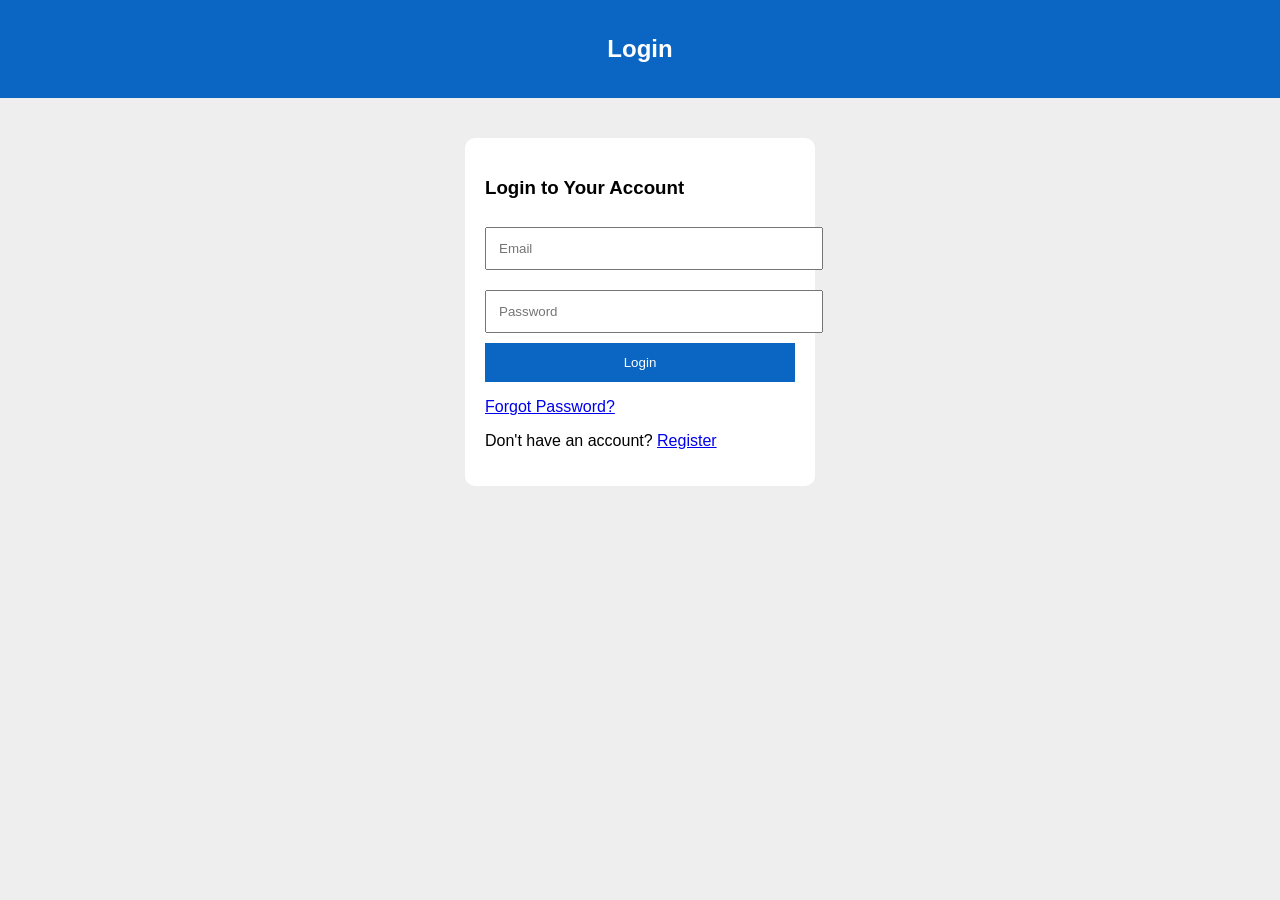
==== login.html @ 91e4c71e "first project" ====
<!DOCTYPE html>
<html>
<head>
  <title>Login</title>
  <link rel="stylesheet" href="css/login.css">
</head>
<body>

<header>
  <h2>Login</h2>
</header>

<div class="container">

  <form>
    <h3>Login to Your Account</h3>

    <input type="email" placeholder="Email" required>
    <input type="password" placeholder="Password" required>

    <button type="button" onclick="loginUser()">Login</button>

    <p><a href="forgot.html">Forgot Password?</a></p>
    <p>Don't have an account? <a href="register.html">Register</a></p>
  </form>

</div>

<script src="js/login.js"></script>
</body>
</html>
---- css/login.css ----
body {
  background: #eee;
  margin: 0;
  font-family: Arial;
}

header {
  background: #0A66C2;
  padding: 15px;
  color: white;
  text-align: center;
}

.container {
  width: 350px;
  margin: 40px auto;
}

form {
  background: white;
  padding: 20px;
  border-radius: 10px;
}

input {
  width: 100%;
  padding: 12px;
  margin: 10px 0;
}

button {
  width: 100%;
  padding: 12px;
  background: #0A66C2;
  border: none;
  color: white;
  cursor: pointer;
}
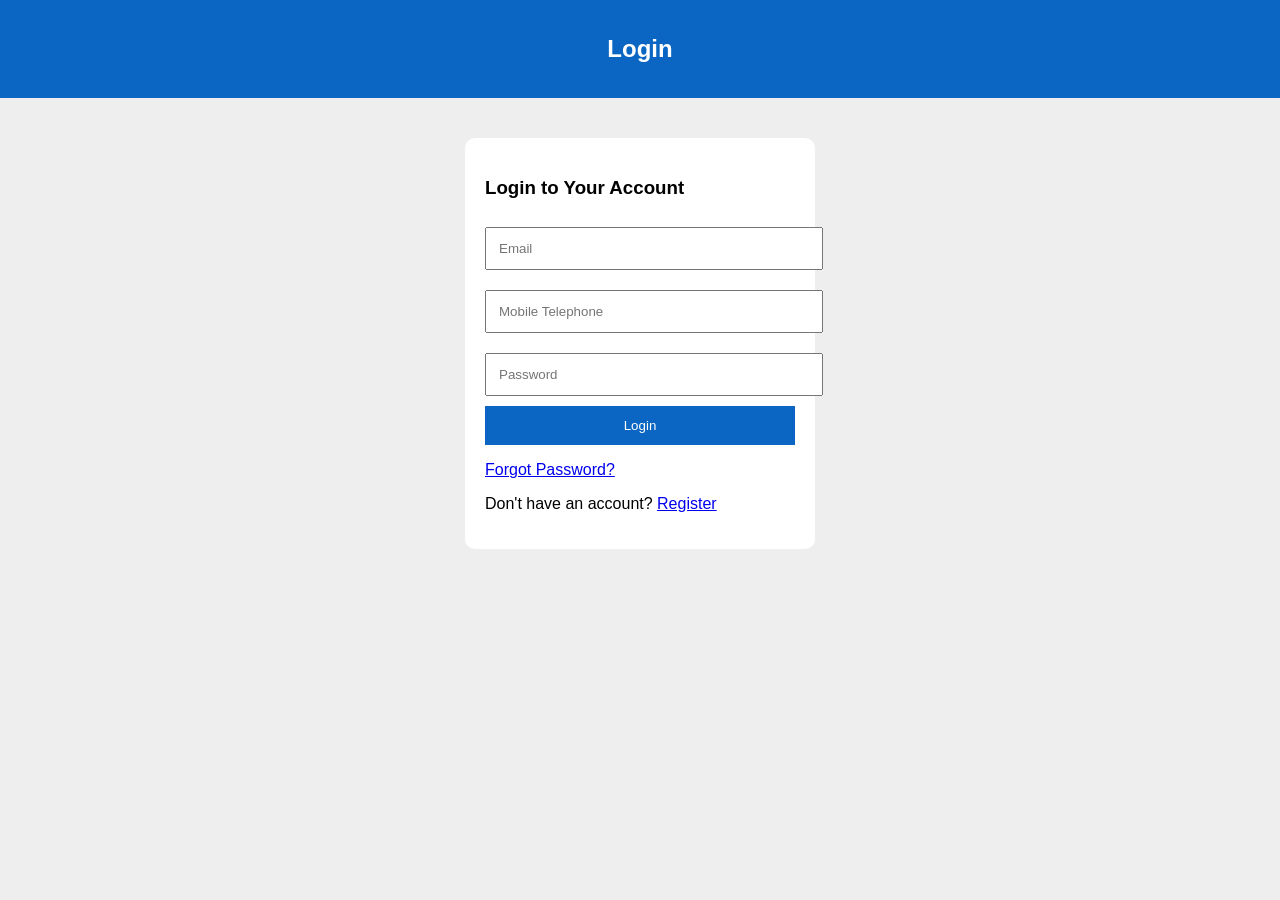
==== commit 92200042: "adjusting  login user requirements" ====
--- a/login.html
+++ b/login.html
@@ -16,6 +16,7 @@
     <h3>Login to Your Account</h3>
 
     <input type="email" placeholder="Email" required>
+    <input type="mobile phone" placeholder="Mobile Telephone" required>
     <input type="password" placeholder="Password" required>
 
     <button type="button" onclick="loginUser()">Login</button>
